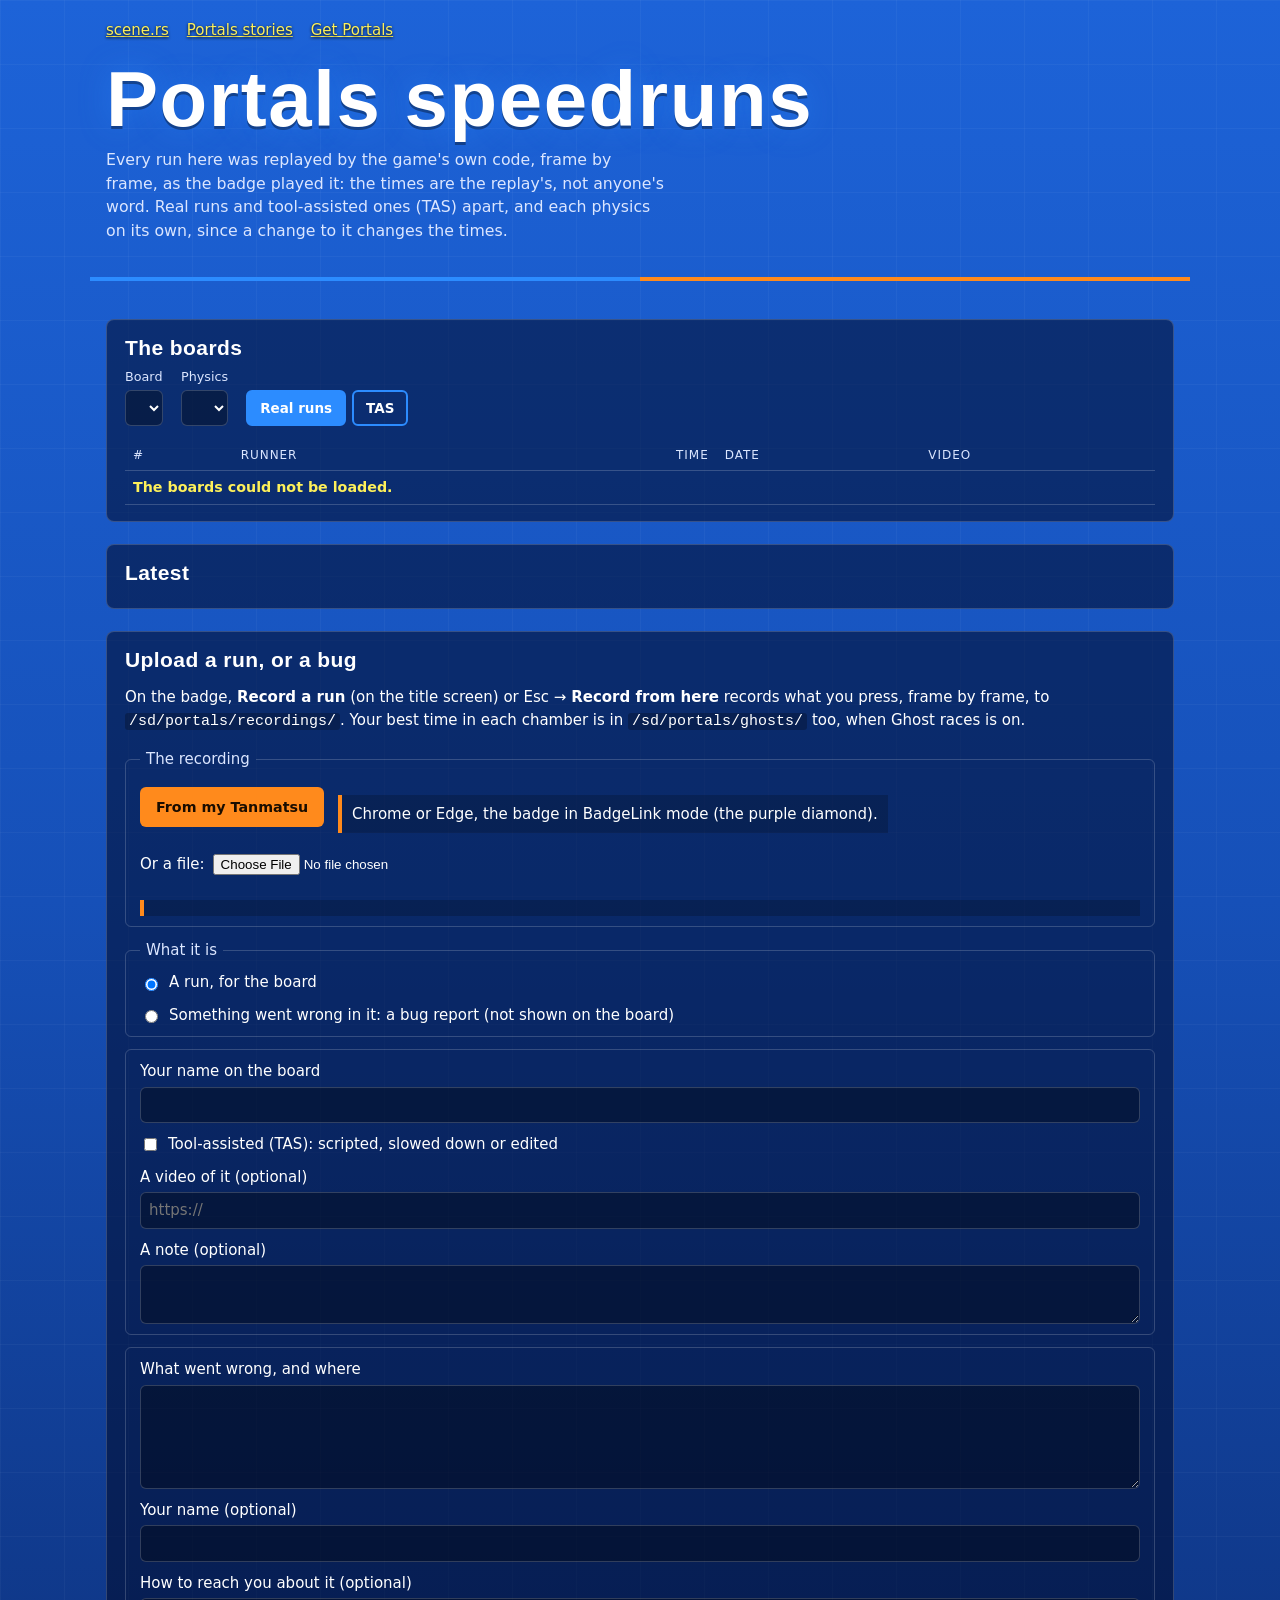
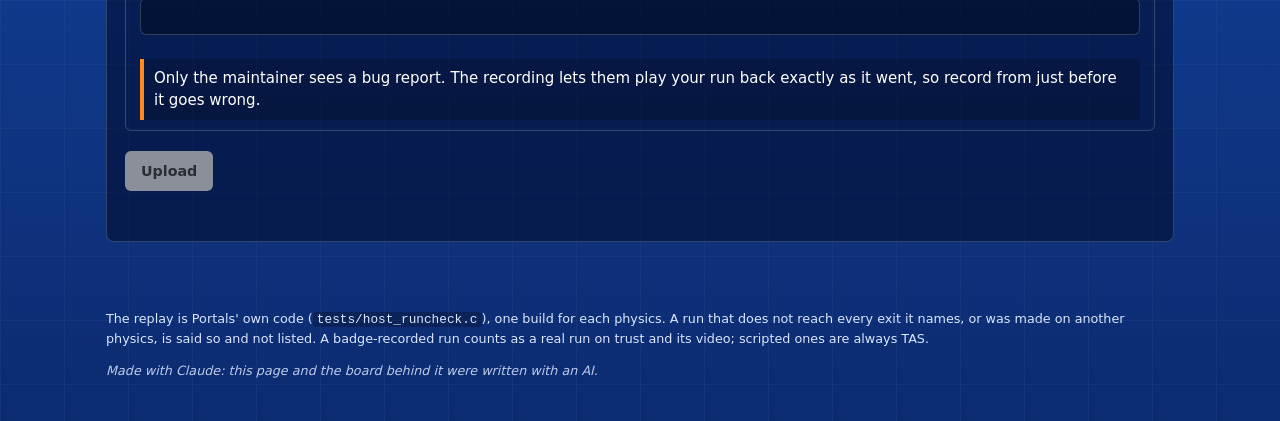
==== runs/index.html @ 99b37710 "Runs: a speedrun board for Portals, and bug reports, replayed by the game scene.rs/runs: a recording" ====
<!DOCTYPE html>
<html lang="en">
<head>
  <meta charset="utf-8">
  <meta name="viewport" content="width=device-width, initial-scale=1">
  <title>Portals speedruns – scene.rs</title>
  <meta name="description" content="Speedruns of Portals, the Portal-like puzzle game for the Tanmatsu badge: every run replayed by the game's own code, its time worked out, real runs and TAS apart. Upload yours straight from the badge.">
  <link rel="canonical" href="https://scene.rs/runs/">
  <link rel="icon" href="/favicon.ico">
  <meta name="theme-color" content="#1d63d8">
  <meta property="og:type" content="website">
  <meta property="og:url" content="https://scene.rs/runs/">
  <meta property="og:site_name" content="scene.rs">
  <meta property="og:title" content="Portals speedruns">
  <meta property="og:description" content="Every run replayed by the game's own code: the times are the replay's. Real runs and TAS apart.">
  <meta property="og:image" content="https://scene.rs/stories/share.jpg">
  <link rel="stylesheet" href="/stories/stories.css">
  <link rel="stylesheet" href="/runs/runs.css">
  <script src="/stories/badgelink.js" defer></script>
  <script src="/runs/runs.js" defer></script>
</head>
<body>
  <header class="plain">
    <nav class="top" aria-label="Links">
      <a href="/">scene.rs</a>
      <a href="/stories/">Portals stories</a>
      <a href="https://annejan.com/portals/">Get Portals</a>
    </nav>
    <h1>Portals speedruns</h1>
    <p class="lede">Every run here was replayed by the game's own code, frame by frame, as the badge
      played it: the times are the replay's, not anyone's word. Real runs and tool-assisted ones (TAS)
      apart, and each physics on its own, since a change to it changes the times.</p>
  </header>

  <main>
    <section class="boards" aria-labelledby="boards-title">
      <h2 id="boards-title">The boards</h2>
      <div class="pickers">
        <label>Board <select id="board"></select></label>
        <label>Physics <select id="physics"></select></label>
        <div class="sides" role="group" aria-label="Runs">
          <button type="button" data-side="real" aria-pressed="true">Real runs</button>
          <button type="button" data-side="tas" aria-pressed="false">TAS</button>
        </div>
      </div>
      <table class="board" aria-live="polite">
        <thead><tr><th scope="col">#</th><th scope="col">Runner</th><th scope="col" class="num">Time</th><th scope="col">Date</th><th scope="col">Video</th></tr></thead>
        <tbody id="rows"><tr><td colspan="5">Loading the boards…</td></tr></tbody>
      </table>
      <p id="empty" class="note" hidden>Nobody yet. Be the first: upload below.</p>
    </section>

    <section id="detail" class="detail" aria-labelledby="detail-title" hidden>
      <h2 id="detail-title">A run</h2>
      <p id="detail-head"></p>
      <table class="board splits">
        <thead><tr><th scope="col">Chamber</th><th scope="col" class="num">Time</th><th scope="col">Exit</th></tr></thead>
        <tbody id="detail-rows"></tbody>
      </table>
      <p id="detail-note" class="note" hidden></p>
      <p class="actions"><a id="detail-download" class="button" download>Download the recording</a>
        <span class="note">Put it in <code>/sd/portals/recordings/</code> and use Esc → Watch a recording.</span></p>
    </section>

    <section class="recent" aria-labelledby="recent-title">
      <h2 id="recent-title">Latest</h2>
      <ul id="recent" class="recent-list"></ul>
    </section>

    <section class="upload" aria-labelledby="upload-title">
      <h2 id="upload-title">Upload a run, or a bug</h2>
      <p>On the badge, <strong>Record a run</strong> (on the title screen) or Esc → <strong>Record from here</strong>
        records what you press, frame by frame, to <code>/sd/portals/recordings/</code>. Your best time in each
        chamber is in <code>/sd/portals/ghosts/</code> too, when Ghost races is on.</p>
      <form id="form" novalidate>
        <fieldset class="pick">
          <legend>The recording</legend>
          <div class="from-badge">
            <button type="button" id="connect" class="install">From my Tanmatsu</button>
            <span class="note">Chrome or Edge, the badge in BadgeLink mode (the purple diamond).</span>
          </div>
          <ul id="files" class="files" hidden></ul>
          <label class="file">Or a file: <input type="file" id="file" accept=".txt,text/plain"></label>
          <p id="picked" class="note" role="status"></p>
        </fieldset>
        <fieldset>
          <legend>What it is</legend>
          <label class="radio"><input type="radio" name="kind" value="run" checked> A run, for the board</label>
          <label class="radio"><input type="radio" name="kind" value="bug"> Something went wrong in it: a bug report (not shown on the board)</label>
        </fieldset>
        <fieldset id="run-fields">
          <label>Your name on the board <input type="text" id="nick" maxlength="24" autocomplete="nickname"></label>
          <label class="check"><input type="checkbox" id="tas"> Tool-assisted (TAS): scripted, slowed down or edited</label>
          <label>A video of it (optional) <input type="url" id="video" maxlength="300" placeholder="https://"></label>
          <label>A note (optional) <textarea id="note-run" maxlength="500" rows="2"></textarea></label>
        </fieldset>
        <fieldset id="bug-fields" hidden>
          <label>What went wrong, and where <textarea id="note-bug" maxlength="2000" rows="4"></textarea></label>
          <label>Your name (optional) <input type="text" id="bug-nick" maxlength="24"></label>
          <label>How to reach you about it (optional) <input type="text" id="contact" maxlength="200"></label>
          <p class="note">Only the maintainer sees a bug report. The recording lets them play your run
            back exactly as it went, so record from just before it goes wrong.</p>
        </fieldset>
        <label class="hp" aria-hidden="true">Leave this empty <input type="text" id="website" tabindex="-1" autocomplete="off"></label>
        <p class="actions"><button type="submit" id="send" class="install" disabled>Upload</button></p>
        <p id="status" class="status" role="status"></p>
      </form>
    </section>
  </main>

  <footer>
    <p>The replay is Portals' own code (<code>tests/host_runcheck.c</code>), one build for each physics.
      A run that does not reach every exit it names, or was made on another physics, is said so and not listed.
      A badge-recorded run counts as a real run on trust and its video; scripted ones are always TAS.</p>
    <p class="made">Made with Claude: this page and the board behind it were written with an AI.</p>
  </footer>
</body>
</html>
---- stories/stories.css ----
/* scene.rs's colours and type, and Portals' blue and orange. */
:root {
  --text: #ffffff;
  --soft: #dbe6ff;
  --link: #fdf05a;
  --bg: #1d63d8;
  --deep: #0a2564;
  --panel: rgba(0, 10, 40, 0.55);
  --line: rgba(255, 255, 255, 0.18);
  --blue: #2c8cff;
  --orange: #ff8a1c;
  --accent: var(--orange);
}

* { box-sizing: border-box; }

html { scroll-behavior: smooth; }

html, body {
  margin: 0;
  color: var(--text);
  font: 15px/1.5 Tahoma, Verdana, system-ui, sans-serif;
}

/* scene.rs's sky, going down into the facility: test chamber panels, faintly. */
body {
  background:
    linear-gradient(rgba(255, 255, 255, 0.035) 1px, transparent 1px) 0 0 / 64px 64px,
    linear-gradient(90deg, rgba(255, 255, 255, 0.035) 1px, transparent 1px) 0 0 / 64px 64px,
    linear-gradient(to bottom, var(--bg) 0, #1650b8 900px, var(--deep) 2200px);
  background-color: var(--deep);
  min-height: 100vh;
}

a { color: var(--link); }
a:focus-visible, button:focus-visible, summary:focus-visible { outline: 3px solid var(--link); outline-offset: 2px; }
code { background: rgba(0, 0, 0, 0.25); padding: 0 4px; border-radius: 3px; }

main, footer {
  max-width: 1100px;
  margin: 0 auto;
  padding: 16px;
}

h1 {
  margin: 0 0 12px;
  font: 900 clamp(2.6rem, 9vw, 5.2rem)/0.95 Impact, 'Arial Black', sans-serif;
  letter-spacing: 0.02em;
  text-shadow: 0 3px 0 rgba(0, 0, 0, 0.35), 0 0 30px rgba(44, 140, 255, 0.45);
}

h2 {
  margin: 0 0 8px;
  font: 900 1.4rem/1.1 Impact, 'Arial Black', sans-serif;
  letter-spacing: 0.02em;
}

/* The top: the films, looping under the title, between a blue and an orange portal. */
.hero {
  position: relative;
  overflow: hidden;
  min-height: clamp(420px, 68vh, 620px);
  display: flex;
  flex-direction: column;
  background: #000 url(/stories/packs/trailer.jpg) center / cover no-repeat;
  border-bottom: 4px solid;
  border-image: linear-gradient(to right, var(--blue) 50%, var(--orange) 50%) 1;
}
.trailer {
  position: absolute;
  inset: 0;
  width: 100%;
  height: 100%;
  object-fit: cover;
}
/* Dark enough for the text, at any frame: darkest on the left, where the text is. */
.hero::after {
  content: "";
  position: absolute;
  inset: 0;
  background:
    linear-gradient(to right, rgba(0, 8, 30, 0.88) 0, rgba(0, 8, 30, 0.6) 55%, rgba(0, 8, 30, 0.25) 100%),
    linear-gradient(to top, rgba(0, 8, 30, 0.7), transparent 40%);
}
.hero > nav, .hero > .hero-text { position: relative; z-index: 1; }
.portal { z-index: 1; }

.portal {
  position: absolute;
  top: 50%;
  width: 90px;
  height: 170px;
  border-radius: 50%;
  border: 6px solid;
  background: radial-gradient(ellipse at center, rgba(0, 0, 0, 0.55), transparent 70%);
  animation: glow 3.2s ease-in-out infinite;
}
.portal.blue { left: -30px; color: var(--blue); border-color: var(--blue); transform: translateY(-50%) rotate(-8deg); }
.portal.orange { right: -30px; color: var(--orange); border-color: var(--orange); transform: translateY(-50%) rotate(8deg); animation-delay: -1.6s; }
@keyframes glow {
  0%, 100% { box-shadow: 0 0 18px 2px currentColor, inset 0 0 14px currentColor; }
  50% { box-shadow: 0 0 34px 8px currentColor, inset 0 0 24px currentColor; }
}

nav.top {
  display: flex;
  flex-wrap: wrap;
  gap: 4px 18px;
  width: 100%;
  max-width: 1100px;
  margin: 0 auto;
  padding: 14px 16px 0;
}
nav.top a { display: inline-block; min-height: 24px; line-height: 24px; text-shadow: 0 1px 3px #000; }

.hero-text {
  width: 100%;
  max-width: 1100px;
  margin: auto auto 0;
  padding: 40px 16px 36px;
}
.kicker {
  margin: 0 0 8px;
  color: var(--orange);
  font-size: 0.8rem;
  font-weight: 700;
  letter-spacing: 0.18em;
  text-transform: uppercase;
}
.lede { max-width: 56ch; margin: 0 0 12px; color: var(--soft); font-size: 1.05rem; }
.stats { margin: 0 0 18px; min-height: 1.5em; color: var(--text); font-weight: 700; letter-spacing: 0.04em; }
.cta { display: flex; flex-wrap: wrap; gap: 12px; margin: 0; }
.cta a {
  display: inline-block;
  min-height: 44px;
  padding: 11px 20px;
  border-radius: 6px;
  font-weight: 700;
  text-decoration: none;
}
.cta .button { background: var(--orange); color: #1a0d00; }
.cta .button:hover { background: #ffa04a; }
.cta .ghost { border: 2px solid var(--blue); color: var(--text); background: rgba(0, 10, 40, 0.5); padding: 9px 18px; }
.cta .ghost:hover { background: var(--blue); }

/* Three steps, numbered in portal rings. */
.howto, .manual, .write {
  background: var(--panel);
  border: 1px solid var(--line);
  border-radius: 8px;
  padding: 16px 18px;
  margin: 22px 0;
}
.steps {
  list-style: none;
  margin: 12px 0 0;
  padding: 0;
  display: grid;
  grid-template-columns: repeat(auto-fit, minmax(220px, 1fr));
  gap: 14px 22px;
}
.steps li { display: flex; gap: 12px; align-items: flex-start; }
.steps p { margin: 0; }
.ring {
  flex: none;
  display: grid;
  place-items: center;
  width: 40px;
  height: 52px;
  border-radius: 50%;
  border: 4px solid;
  font: 900 1.3rem/1 Impact, 'Arial Black', sans-serif;
}
.ring.blue { border-color: var(--blue); box-shadow: 0 0 12px var(--blue); }
.ring.orange { border-color: var(--orange); box-shadow: 0 0 12px var(--orange); }
.note { margin: 14px 0 0; padding: 8px 10px; border-left: 4px solid var(--orange); background: rgba(0, 0, 0, 0.2); }

/* The stories: one wide card each, the film on one side, the story on the other. */
.packs { display: grid; gap: 26px; margin: 30px 0; }
.loading { color: var(--soft); }

.pack {
  display: grid;
  grid-template-columns: minmax(0, 11fr) minmax(0, 9fr);
  background: var(--panel);
  border: 1px solid var(--line);
  border-top: 4px solid var(--accent);
  border-radius: 8px;
  overflow: hidden;
  box-shadow: 0 10px 30px rgba(0, 0, 20, 0.35);
}
.pack:nth-child(even) .media { order: 2; }
.pack[data-pack="after-hours"] { --accent: #ff4fa8; }
.pack[data-pack="hackfest"] { --accent: #3ddc84; }
.pack[data-pack="human-in-the-loop"] { --accent: #ffc933; }

/* The film keeps its shape, and stays in view while the chamber list below "What's inside" opens. */
.media { position: sticky; top: 0; align-self: start; background: #000; }
.media .still, .media .clip {
  display: block;
  width: 100%;
  height: auto;
  aspect-ratio: 5 / 3;
  object-fit: cover;
}
.media .clip { position: absolute; inset: 0; opacity: 0; transition: opacity 0.4s; }
.media .clip.playing { opacity: 1; }
.flag {
  position: absolute;
  top: 12px;
  right: 12px;
  padding: 3px 10px;
  border-radius: 4px;
  background: var(--accent);
  color: #120010;
  font-size: 0.75rem;
  font-weight: 700;
  letter-spacing: 0.12em;
  text-transform: uppercase;
}

.pack .body { padding: 18px 20px 18px; display: flex; flex-direction: column; gap: 8px; min-width: 0; }
.pack .kind {
  margin: 0;
  color: var(--accent);
  font-size: 0.75rem;
  font-weight: 700;
  letter-spacing: 0.16em;
  text-transform: uppercase;
}
.pack .name { margin: 0; font-size: clamp(1.7rem, 3.4vw, 2.3rem); }
.pack .about { margin: 0; font-size: 1.05rem; font-style: italic; color: var(--soft); }

.chips { list-style: none; display: flex; flex-wrap: wrap; gap: 6px; margin: 4px 0 0; padding: 0; }
.chips li {
  padding: 2px 9px;
  border: 1px solid var(--line);
  border-radius: 999px;
  background: rgba(0, 0, 0, 0.25);
  font-size: 0.8rem;
  color: var(--soft);
}
.chips li.music { border-color: var(--accent); color: var(--text); }

.inside summary {
  min-height: 24px;
  color: var(--link);
  cursor: pointer;
  font-size: 0.9rem;
}
.chambers { margin: 8px 0 0; padding-left: 1.6em; font-size: 0.88rem; }
.chambers li { margin: 0 0 4px; }
.chambers li span { display: block; color: var(--soft); font-size: 0.8rem; }
.chambers li.route { list-style: none; margin: 10px 0 4px -1.6em; color: var(--accent); font-weight: 700; }

.actions { display: flex; flex-wrap: wrap; align-items: center; gap: 10px 16px; margin-top: auto; padding-top: 8px; }

button.install {
  min-height: 40px;
  padding: 8px 16px;
  border: 0;
  border-radius: 6px;
  background: var(--orange);
  color: #1a0d00;
  font: 700 0.95rem Tahoma, Verdana, system-ui, sans-serif;
  cursor: pointer;
}
button.install:hover { background: #ffa04a; }
button.install:disabled { background: #8a8f99; color: #2a2d33; cursor: not-allowed; }
button.restart {
  min-height: 40px;
  padding: 6px 14px;
  border: 2px solid var(--blue);
  border-radius: 6px;
  background: transparent;
  color: var(--text);
  font: 700 0.95rem Tahoma, Verdana, system-ui, sans-serif;
  cursor: pointer;
}
button.restart:hover { background: var(--blue); }
button.restart[data-armed] { border-color: var(--orange); background: var(--orange); color: #1a0d00; }
button.restart:disabled { border-color: #8a8f99; color: #8a8f99; background: transparent; cursor: not-allowed; }

.progress { height: 8px; background: rgba(0, 0, 0, 0.35); border-radius: 4px; overflow: hidden; }
.progress .bar { height: 100%; width: 0; background: linear-gradient(to right, var(--blue), var(--orange)); transition: width 0.15s; }

.status { margin: 0; min-height: 1.4em; font-size: 0.9rem; }
.status.ok { color: #9dffb0; }
.status.error { color: #ffb4a0; }

/* By hand, and writing one: side by side. */
.more { display: grid; grid-template-columns: repeat(auto-fit, minmax(300px, 1fr)); gap: 0 22px; }
.write pre {
  margin: 10px 0;
  padding: 12px 14px;
  overflow-x: auto;
  border-radius: 6px;
  border-left: 4px solid var(--blue);
  background: rgba(0, 0, 0, 0.45);
  font-size: 0.85rem;
  line-height: 1.45;
}
.write pre code { background: none; padding: 0; }

footer { color: var(--soft); font-size: 0.85rem; padding-bottom: 32px; }
footer .made { font-style: italic; opacity: 0.85; }

@media (max-width: 760px) {
  .pack { grid-template-columns: 1fr; }
  .pack:nth-child(even) .media { order: 0; }
  .media { position: relative; }
  .portal { top: 30%; width: 54px; height: 104px; border-width: 4px; }
  .portal.blue { left: -26px; }
  .portal.orange { right: -26px; }
  .hero::after { background: linear-gradient(to top, rgba(0, 8, 30, 0.9) 0, rgba(0, 8, 30, 0.55) 100%); }
}

@media (prefers-reduced-motion: reduce) {
  html { scroll-behavior: auto; }
  .portal { animation: none; box-shadow: 0 0 22px 4px currentColor; }
  .media .clip { transition: none; }
  .progress .bar { transition: none; }
}
---- runs/runs.css ----
/* scene.rs/runs, on top of /stories/stories.css. */
header.plain {
  max-width: 1100px;
  margin: 0 auto;
  padding: 18px 16px 22px;
  border-bottom: 4px solid;
  border-image: linear-gradient(to right, var(--blue) 50%, var(--orange) 50%) 1;
}
header.plain nav.top { padding: 0 0 14px; }
header.plain h1 { margin-top: 6px; }

.boards, .detail, .recent, .upload {
  background: var(--panel);
  border: 1px solid var(--line);
  border-radius: 8px;
  padding: 16px 18px;
  margin: 22px 0;
}
.pickers { display: flex; flex-wrap: wrap; gap: 10px 18px; align-items: end; margin: 8px 0 14px; }
.pickers label { display: grid; gap: 4px; font-size: 0.85rem; color: var(--soft); }
select, input[type=text], input[type=url], textarea {
  min-height: 36px;
  padding: 6px 8px;
  border: 1px solid var(--line);
  border-radius: 6px;
  background: rgba(0, 0, 0, 0.35);
  color: var(--text);
  font: inherit;
}
textarea { width: 100%; resize: vertical; }
select:focus-visible, input:focus-visible, textarea:focus-visible { outline: 3px solid var(--link); outline-offset: 1px; }
.sides { display: flex; gap: 6px; }
.sides button {
  min-height: 36px;
  padding: 6px 12px;
  border: 2px solid var(--blue);
  border-radius: 6px;
  background: transparent;
  color: var(--text);
  font: 700 0.9rem Tahoma, Verdana, system-ui, sans-serif;
  cursor: pointer;
}
.sides button[aria-pressed="true"] { background: var(--blue); }

table.board { width: 100%; border-collapse: collapse; font-size: 0.95rem; }
table.board th, table.board td { padding: 6px 8px; border-bottom: 1px solid var(--line); text-align: left; }
table.board th { color: var(--soft); font-weight: normal; font-size: 0.8rem; text-transform: uppercase; letter-spacing: 0.08em; }
table.board .num { text-align: right; font-variant-numeric: tabular-nums; }
table.board tbody tr:first-child td { color: var(--link); font-weight: 700; }
table.splits tbody tr:first-child td { color: inherit; font-weight: normal; }
table.board a { color: var(--link); }
.tag { display: inline-block; margin-left: 6px; padding: 0 6px; border-radius: 4px; background: var(--orange); color: #1a0d00; font-size: 0.75rem; font-weight: 700; }

.recent-list { list-style: none; margin: 0; padding: 0; display: grid; gap: 6px; }
.recent-list li { display: flex; flex-wrap: wrap; gap: 4px 10px; padding: 6px 0; border-bottom: 1px solid var(--line); }
.recent-list .when { color: var(--soft); font-size: 0.85rem; }

.upload fieldset { border: 1px solid var(--line); border-radius: 6px; margin: 12px 0; padding: 10px 14px; display: grid; gap: 10px; }
.upload legend { padding: 0 6px; color: var(--soft); }
.upload label { display: grid; gap: 4px; }
.upload label.radio, .upload label.check, .upload label.file { display: flex; gap: 8px; align-items: center; }
.from-badge { display: flex; flex-wrap: wrap; gap: 8px 14px; align-items: center; }
.files { list-style: none; margin: 0; padding: 0; display: grid; gap: 4px; max-height: 260px; overflow: auto; }
.files button {
  width: 100%;
  min-height: 34px;
  text-align: left;
  padding: 6px 10px;
  border: 1px solid var(--line);
  border-radius: 6px;
  background: rgba(0, 0, 0, 0.25);
  color: var(--text);
  font: inherit;
  cursor: pointer;
}
.files button[aria-pressed="true"] { border-color: var(--orange); background: rgba(255, 138, 28, 0.2); }
.files small { color: var(--soft); }
.hp { position: absolute; left: -10000px; width: 1px; height: 1px; overflow: hidden; }
a.button {
  display: inline-block;
  min-height: 40px;
  padding: 9px 16px;
  border-radius: 6px;
  background: var(--orange);
  color: #1a0d00;
  font-weight: 700;
  text-decoration: none;
}
.detail .actions { display: flex; flex-wrap: wrap; gap: 8px 14px; align-items: center; margin-top: 12px; }
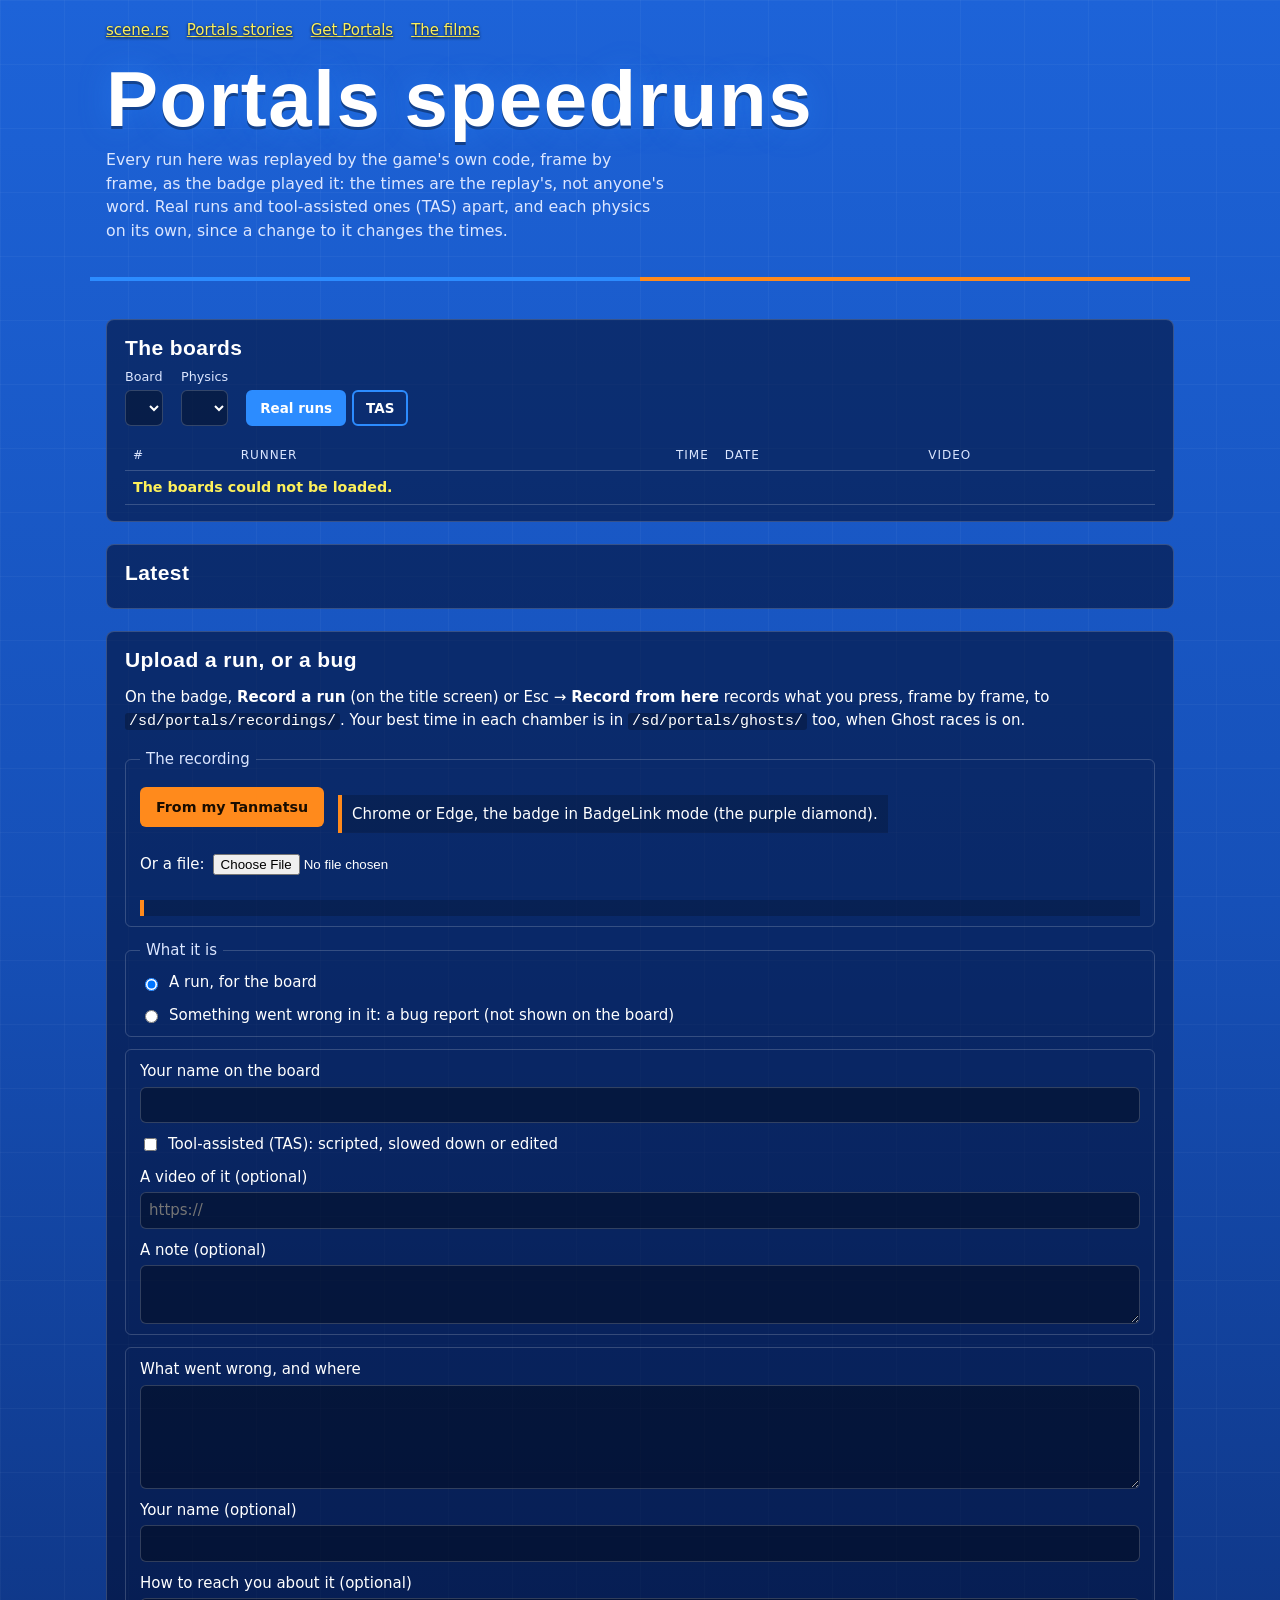
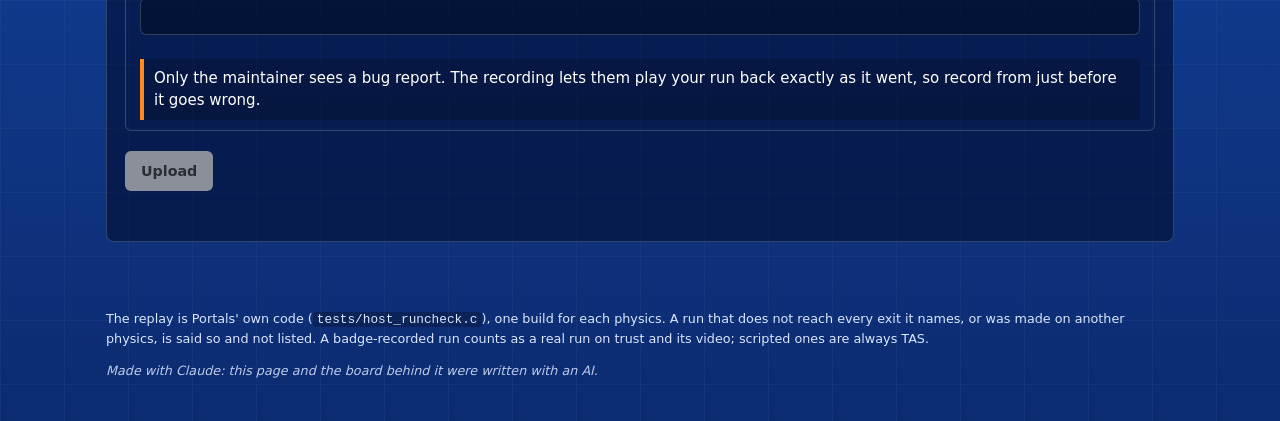
==== commit 2c660e6d: "Runs: films on vidr.nl, made on request and kept as a cache; split times jump into the film The film" ====
--- a/runs/index.html
+++ b/runs/index.html
@@ -25,6 +25,7 @@
       <a href="/">scene.rs</a>
       <a href="/stories/">Portals stories</a>
       <a href="https://annejan.com/portals/">Get Portals</a>
+      <a href="https://vidr.nl/">The films</a>
     </nav>
     <h1>Portals speedruns</h1>
     <p class="lede">Every run here was replayed by the game's own code, frame by frame, as the badge
@@ -53,13 +54,21 @@
     <section id="detail" class="detail" aria-labelledby="detail-title" hidden>
       <h2 id="detail-title">A run</h2>
       <p id="detail-head"></p>
+      <video id="detail-film" class="film" controls preload="none" playsinline hidden></video>
+      <p id="film-none" class="film-none" hidden><span id="film-say" role="status" tabindex="-1">No film of this run yet.</span>
+        <button type="button" id="film-make" class="install">Make a film of it</button></p>
       <table class="board splits">
         <thead><tr><th scope="col">Chamber</th><th scope="col" class="num">Time</th><th scope="col">Exit</th></tr></thead>
         <tbody id="detail-rows"></tbody>
       </table>
       <p id="detail-note" class="note" hidden></p>
-      <p class="actions"><a id="detail-download" class="button" download>Download the recording</a>
-        <span class="note">Put it in <code>/sd/portals/recordings/</code> and use Esc → Watch a recording.</span></p>
+      <p class="actions">
+        <button type="button" id="to-badge" class="install">Put it on my Tanmatsu</button>
+        <button type="button" id="to-ghost" class="install" hidden>Race it as a ghost</button>
+        <a id="detail-download" class="button" download>Download</a></p>
+      <p id="detail-status" class="status" role="status"></p>
+      <p class="note">On the badge: Esc → Watch a recording plays it, timed. Raced as a ghost it runs beside you in
+        that chamber, among your rivals (Settings → Ghost races), on the same Portals physics only.</p>
     </section>
 
     <section class="recent" aria-labelledby="recent-title">
--- a/runs/runs.css
+++ b/runs/runs.css
@@ -87,3 +87,27 @@
   text-decoration: none;
 }
 .detail .actions { display: flex; flex-wrap: wrap; gap: 8px 14px; align-items: center; margin-top: 12px; }
+
+.detail video.film { display: block; width: 100%; max-width: 800px; height: auto; aspect-ratio: 5 / 3; margin: 8px 0 12px; background: #000; border-radius: 6px; image-rendering: pixelated; }
+.detail video.film[hidden] { display: none; }
+.detail .film-none { display: flex; flex-wrap: wrap; gap: 8px 14px; align-items: center; margin: 8px 0 12px; color: var(--soft); }
+.detail .film-none[hidden] { display: none; }
+.detail .film-none button[hidden] { display: none; }
+table.splits button.seek {
+  min-height: 30px;
+  padding: 2px 6px;
+  margin: -2px -6px;
+  border: 0;
+  border-radius: 4px;
+  background: transparent;
+  color: var(--link);
+  font: inherit;
+  font-variant-numeric: tabular-nums;
+  text-decoration: underline dotted;
+  text-underline-offset: 3px;
+  cursor: pointer;
+}
+table.splits button.seek::after { content: " ▸"; text-decoration: none; display: inline-block; margin-left: 2px; }
+table.splits button.seek:hover { background: rgba(255, 255, 255, 0.1); }
+table.splits button.seek:focus-visible { outline: 3px solid var(--link); outline-offset: 1px; }
+table.splits tr.playing td { background: rgba(255, 138, 28, 0.18); }
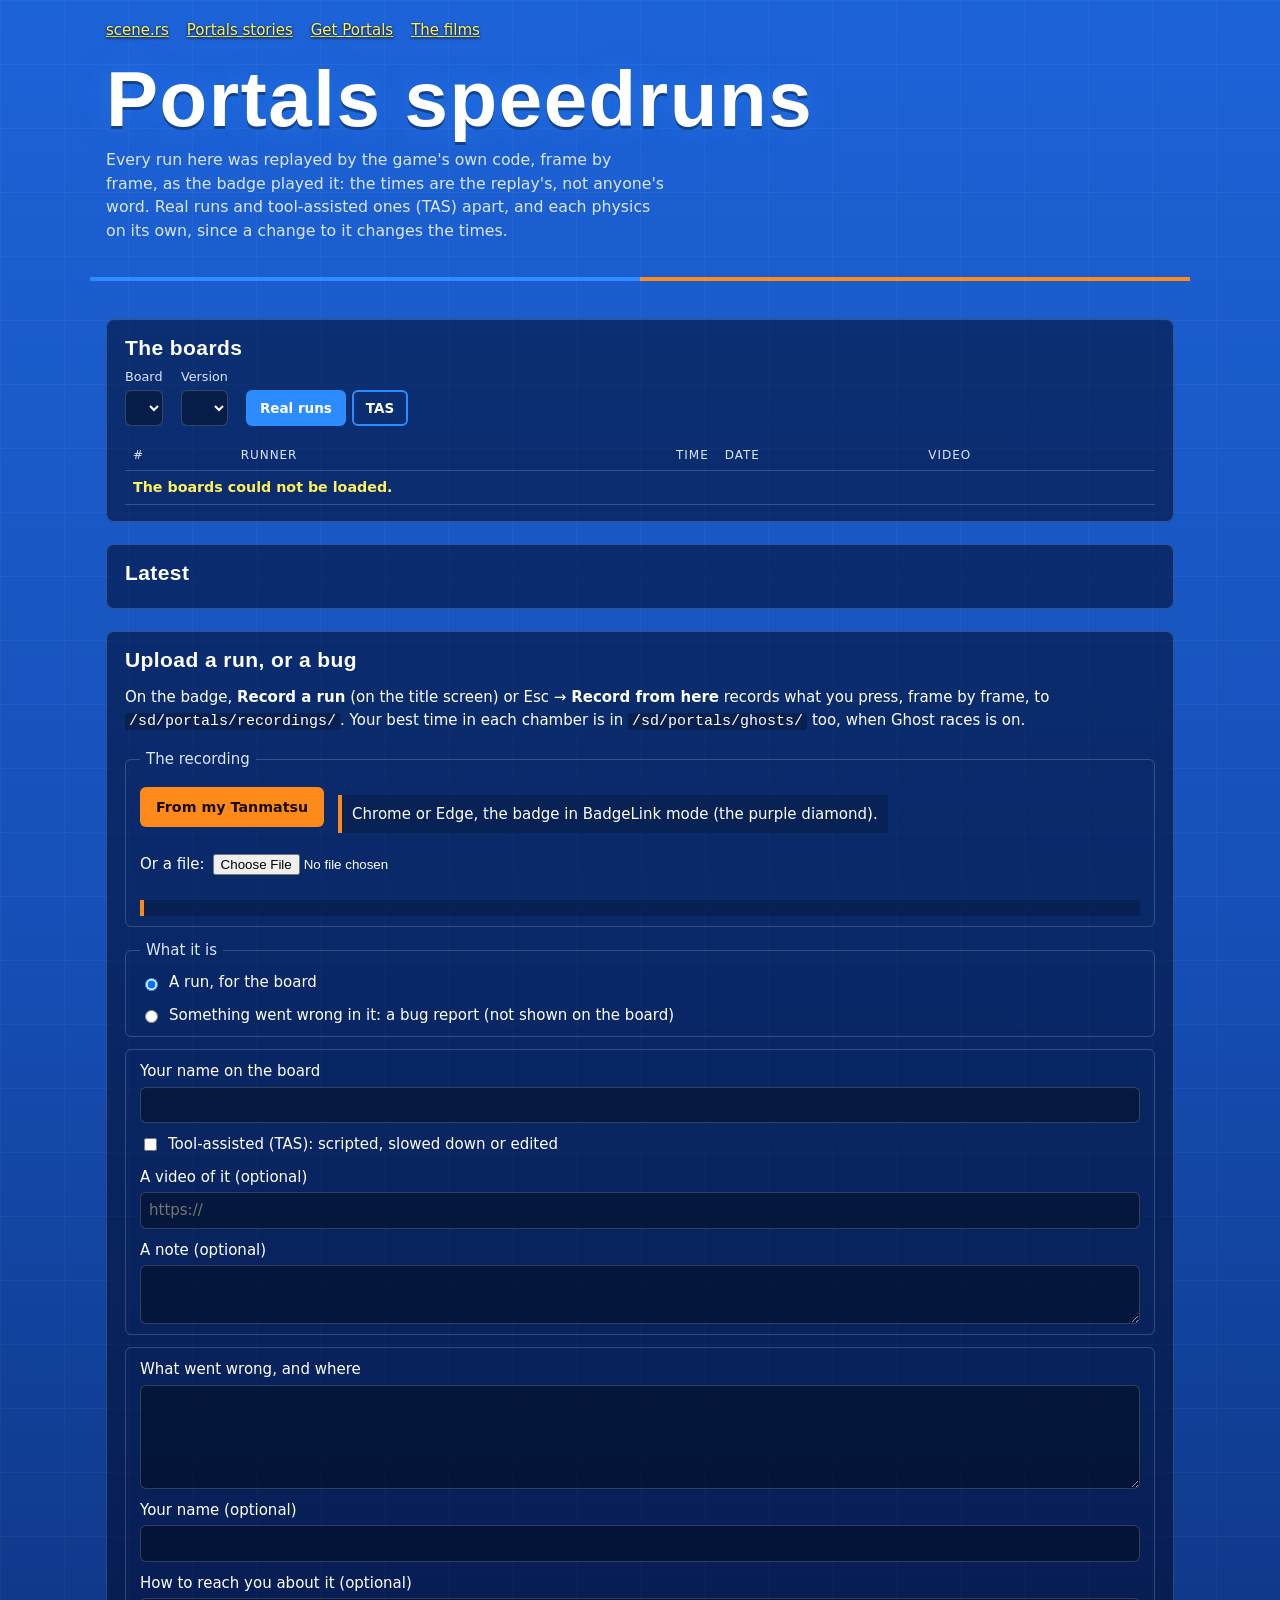
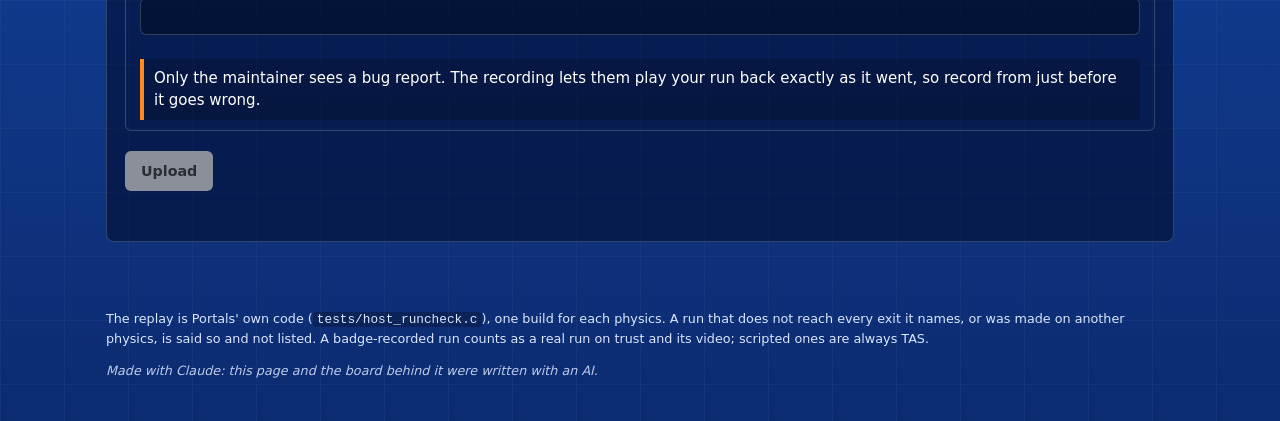
==== commit bbee286e: "Runs: the version picker names the releases on each physics 0.14.0 kept the 0.13.0 physics, so its r" ====
--- a/runs/index.html
+++ b/runs/index.html
@@ -38,7 +38,7 @@
       <h2 id="boards-title">The boards</h2>
       <div class="pickers">
         <label>Board <select id="board"></select></label>
-        <label>Physics <select id="physics"></select></label>
+        <label>Version <select id="physics"></select></label>
         <div class="sides" role="group" aria-label="Runs">
           <button type="button" data-side="real" aria-pressed="true">Real runs</button>
           <button type="button" data-side="tas" aria-pressed="false">TAS</button>
